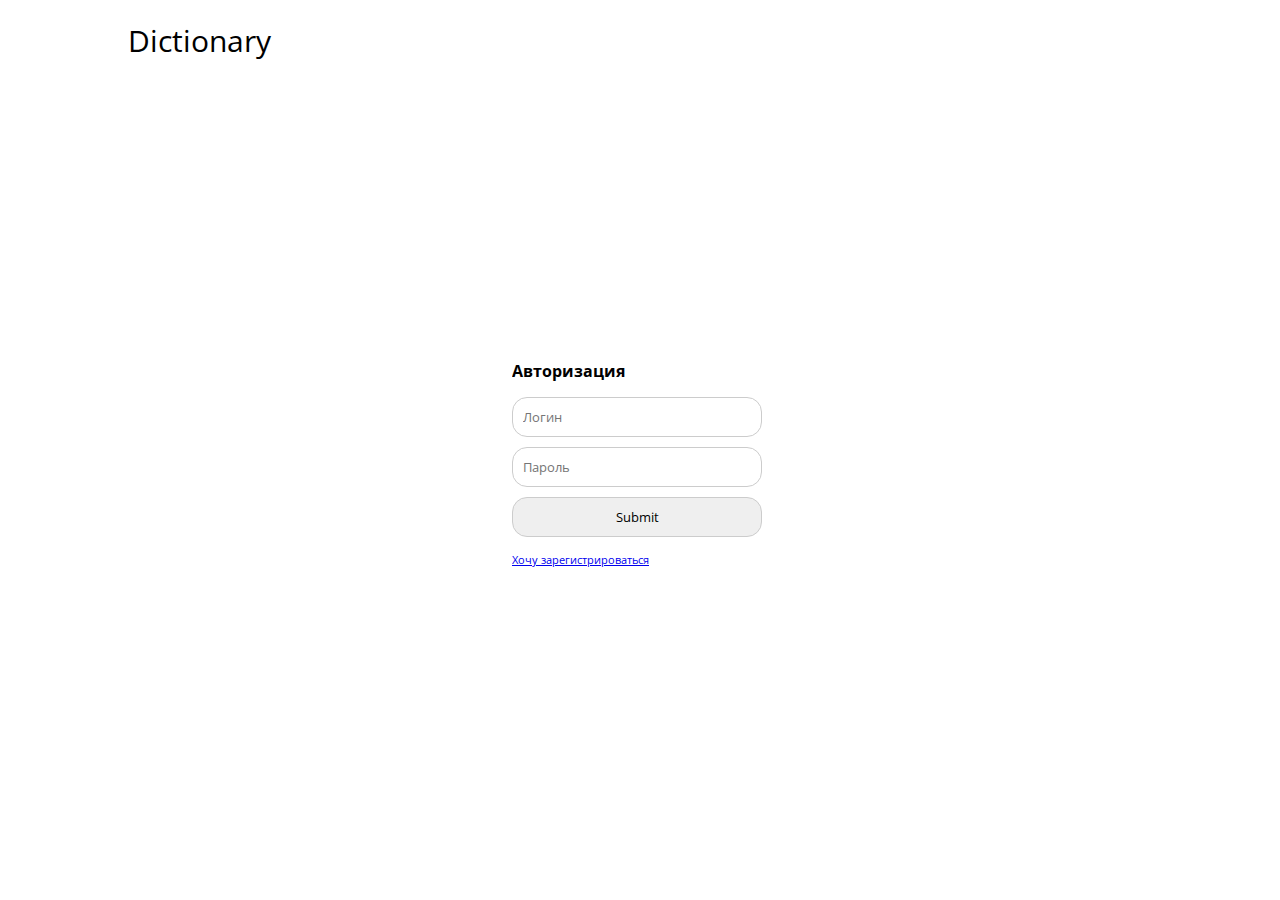
==== index.html @ a2995335 "refactor" ====
<!DOCTYPE html>
<html lang="en">
<head>
    <meta charset="UTF-8">
    <meta name="viewport" content="width=device-width, initial-scale=1.0">
    <link rel="stylesheet" href="css/style.min.css">
    <link href="https://fonts.googleapis.com/css2?family=Open+Sans:wght@300;400;700&display=swap" rel="stylesheet">
    <title>Dictionary</title>
</head>
<body>
    <header class="header">
        <div class="header-inner container">
            <div class="header__logo">Dictionary</div>
            <div class="header__user">
                <span class="login"></span>
                <a href="php/exit.php">Выйти</a>
            </div>
        </div>
    </header>


<div class="wrap">
<form action="" method="post" class="form form_edit">
    <div class="form__title">Добавить новое слово</div>
    <input type="text" name="ru" placeholder="На русском" autocomplete="off" id="ru">
    <input type="text" name="en" placeholder="На английском" autocomplete="off" id="en">
    <input type="button" value="Добавить" id="add-new">
    <div class="error"></div>
</form>


<div class="training">
    <div class="training-mode">
        <p>Режим тренировки: </p>
        <button id="ru-en">RU -> EN</button>
        <button id="en-ru">EN -> RU</button>
    </div>
    <div class="training-inner">
        <div id="task" class="training__task"></div>
        <input type="text" id="translation" autofocus>
        <button id="check">Проверить </button>
        <button id="next">Следующее слово</button>
    </div>
    
</div>
</div>

<script src="js/main.js"></script>

</body>
</html>
---- css/style.min.css ----
*{margin:0;padding:0;-webkit-box-sizing:border-box;box-sizing:border-box;font-family:'Open Sans', sans-serif}body{height:100vh}.header{position:absolute;top:0;left:0;width:100%}.header-inner{padding-top:20px;height:60px;display:-webkit-box;display:-ms-flexbox;display:flex;-webkit-box-pack:justify;-ms-flex-pack:justify;justify-content:space-between;-webkit-box-align:center;-ms-flex-align:center;align-items:center}.header__logo{font-size:30px}.container{width:80%;margin:0 auto}.wrap{width:100%;height:100vh;display:-webkit-box;display:-ms-flexbox;display:flex;-webkit-box-align:center;-ms-flex-align:center;align-items:center;-webkit-box-pack:center;-ms-flex-pack:center;justify-content:center}.form{width:90%;max-width:250px}.form__title{margin-bottom:15px;font-weight:700}.form__registration{font-size:11px}.form_auth{position:relative;top:40%;left:40%}.form_edit{margin:40px}input{display:block;border:none;border:1px solid #ccc;border-radius:15px;width:100%;padding:10px;height:40px}input:not(:last-child){margin-bottom:10px}button{border:none;border:1px solid #ccc;border-radius:5px;padding:5px;display:inline-block}.training{width:90%;max-width:300px}.training-mode p{display:inline}.training__task{font-size:30px;font-weight:900}
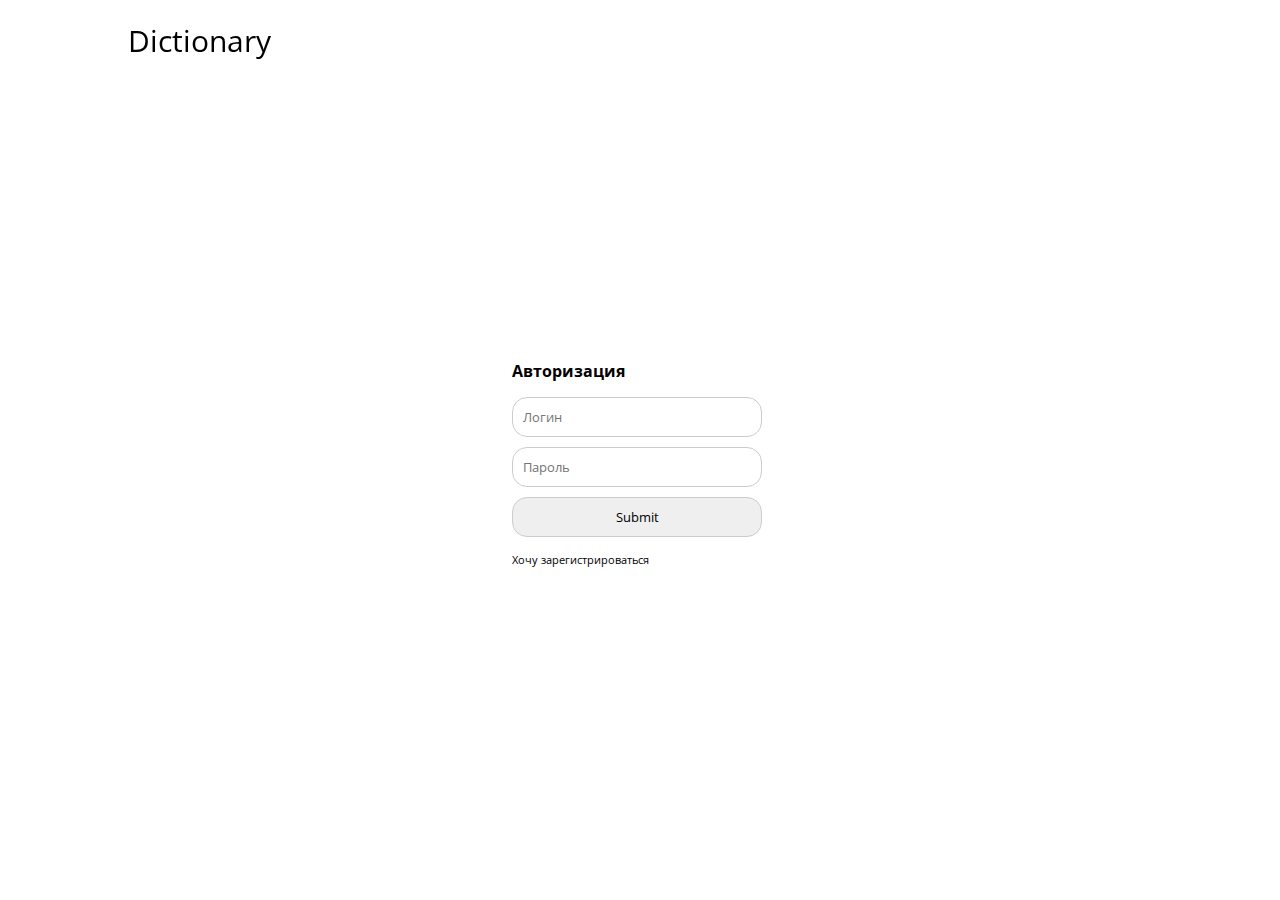
==== commit fc67e762: "list" ====
--- a/index.html
+++ b/index.html
@@ -14,7 +14,7 @@
             <div class="header__logo">Dictionary</div>
             <div class="header__user">
                 <span class="login"></span>
-                <a href="php/exit.php">Выйти</a>
+                <button><a href="php/exit.php">Выйти</a></button>
             </div>
         </div>
     </header>
@@ -31,22 +31,24 @@
 
 
 <div class="training">
-    <div class="training-mode">
-        <p>Режим тренировки: </p>
-        <button id="ru-en">RU -> EN</button>
-        <button id="en-ru">EN -> RU</button>
-    </div>
+    
     <div class="training-inner">
         <div id="task" class="training__task"></div>
         <input type="text" id="translation" autofocus>
         <button id="check">Проверить </button>
         <button id="next">Следующее слово</button>
     </div>
+    <div class="training-mode">
+        <button id="ru-en">RU -> EN</button>
+        <button id="en-ru">EN -> RU</button>
+        <button><a href="list.html">Выбрать слова для тренировки</a></button>
+    </div>
     
 </div>
 </div>
 
 <script src="js/main.js"></script>
+<script src="js/index.js"></script>
 
 </body>
 </html>--- a/css/style.min.css
+++ b/css/style.min.css
@@ -1 +1 @@
-*{margin:0;padding:0;-webkit-box-sizing:border-box;box-sizing:border-box;font-family:'Open Sans', sans-serif}body{height:100vh}.header{position:absolute;top:0;left:0;width:100%}.header-inner{padding-top:20px;height:60px;display:-webkit-box;display:-ms-flexbox;display:flex;-webkit-box-pack:justify;-ms-flex-pack:justify;justify-content:space-between;-webkit-box-align:center;-ms-flex-align:center;align-items:center}.header__logo{font-size:30px}.container{width:80%;margin:0 auto}.wrap{width:100%;height:100vh;display:-webkit-box;display:-ms-flexbox;display:flex;-webkit-box-align:center;-ms-flex-align:center;align-items:center;-webkit-box-pack:center;-ms-flex-pack:center;justify-content:center}.form{width:90%;max-width:250px}.form__title{margin-bottom:15px;font-weight:700}.form__registration{font-size:11px}.form_auth{position:relative;top:40%;left:40%}.form_edit{margin:40px}input{display:block;border:none;border:1px solid #ccc;border-radius:15px;width:100%;padding:10px;height:40px}input:not(:last-child){margin-bottom:10px}button{border:none;border:1px solid #ccc;border-radius:5px;padding:5px;display:inline-block}.training{width:90%;max-width:300px}.training-mode p{display:inline}.training__task{font-size:30px;font-weight:900}
+*{margin:0;padding:0;-webkit-box-sizing:border-box;box-sizing:border-box;font-family:'Open Sans', sans-serif}body{height:100vh}a{text-decoration:none;color:#000}.header{position:fixed;top:0;left:0;width:100%}.header-inner{padding-top:20px;height:60px;display:-webkit-box;display:-ms-flexbox;display:flex;-webkit-box-pack:justify;-ms-flex-pack:justify;justify-content:space-between;-webkit-box-align:center;-ms-flex-align:center;align-items:center}.header__logo{font-size:30px}.header_opaque{background-color:#fff;padding-bottom:20px}.container{width:80%;margin:0 auto}.wrap{width:100%;height:100vh;display:-webkit-box;display:-ms-flexbox;display:flex;-webkit-box-align:center;-ms-flex-align:center;align-items:center;-webkit-box-pack:center;-ms-flex-pack:center;justify-content:center}.form{width:90%;max-width:250px}.form__title{margin-bottom:15px;font-weight:700}.form__registration{font-size:11px}.form_auth{position:relative;top:40%;left:40%}.form_edit{margin:40px}input{display:block;border:none;border:1px solid #ccc;border-radius:15px;width:100%;padding:10px;height:40px}input:not(:last-child){margin-bottom:10px}button{margin:10px 10px 0 0;border:none;border:1px solid #ccc;border-radius:5px;padding:5px;display:inline-block}.training{width:90%;max-width:300px}.training-mode p{display:inline}.training__task{font-size:30px;font-weight:900}.list-container{margin-top:100px;margin-bottom:100px;padding-left:20%;padding-right:20%;max-width:1500px}.list-row{display:-webkit-box;display:-ms-flexbox;display:flex;-webkit-box-pack:justify;-ms-flex-pack:justify;justify-content:space-between;border-bottom:1px solid #eee;padding-top:20px;padding-bottom:5px}.list-row__n{color:rgba(0,0,0,0.7)}.list-row__date{height:30px;width:100%;text-align:center;color:rgba(0,0,0,0.7);margin-top:30px}.list-row__ru{display:block;width:200px}.list-row__en{display:block;width:200px}.list-row__checkbox{width:10px;height:10px;font-size:20px}
